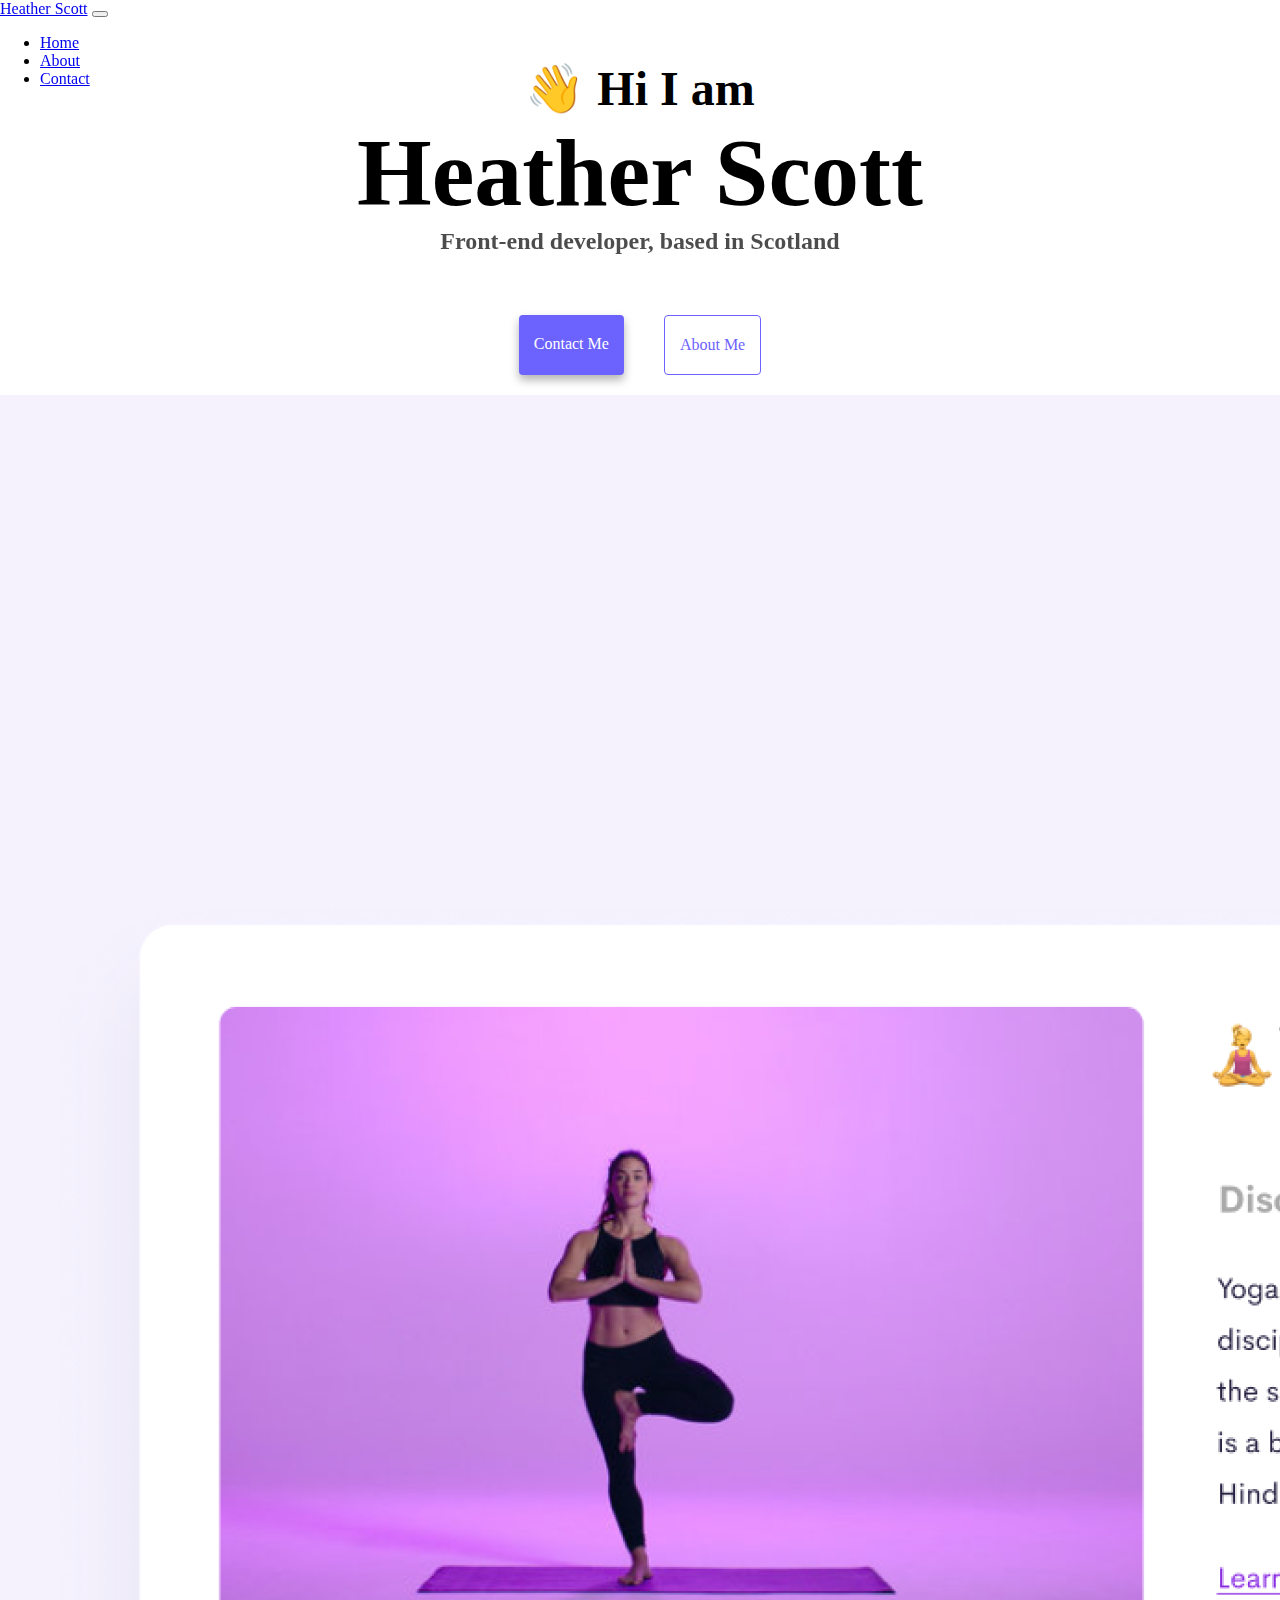
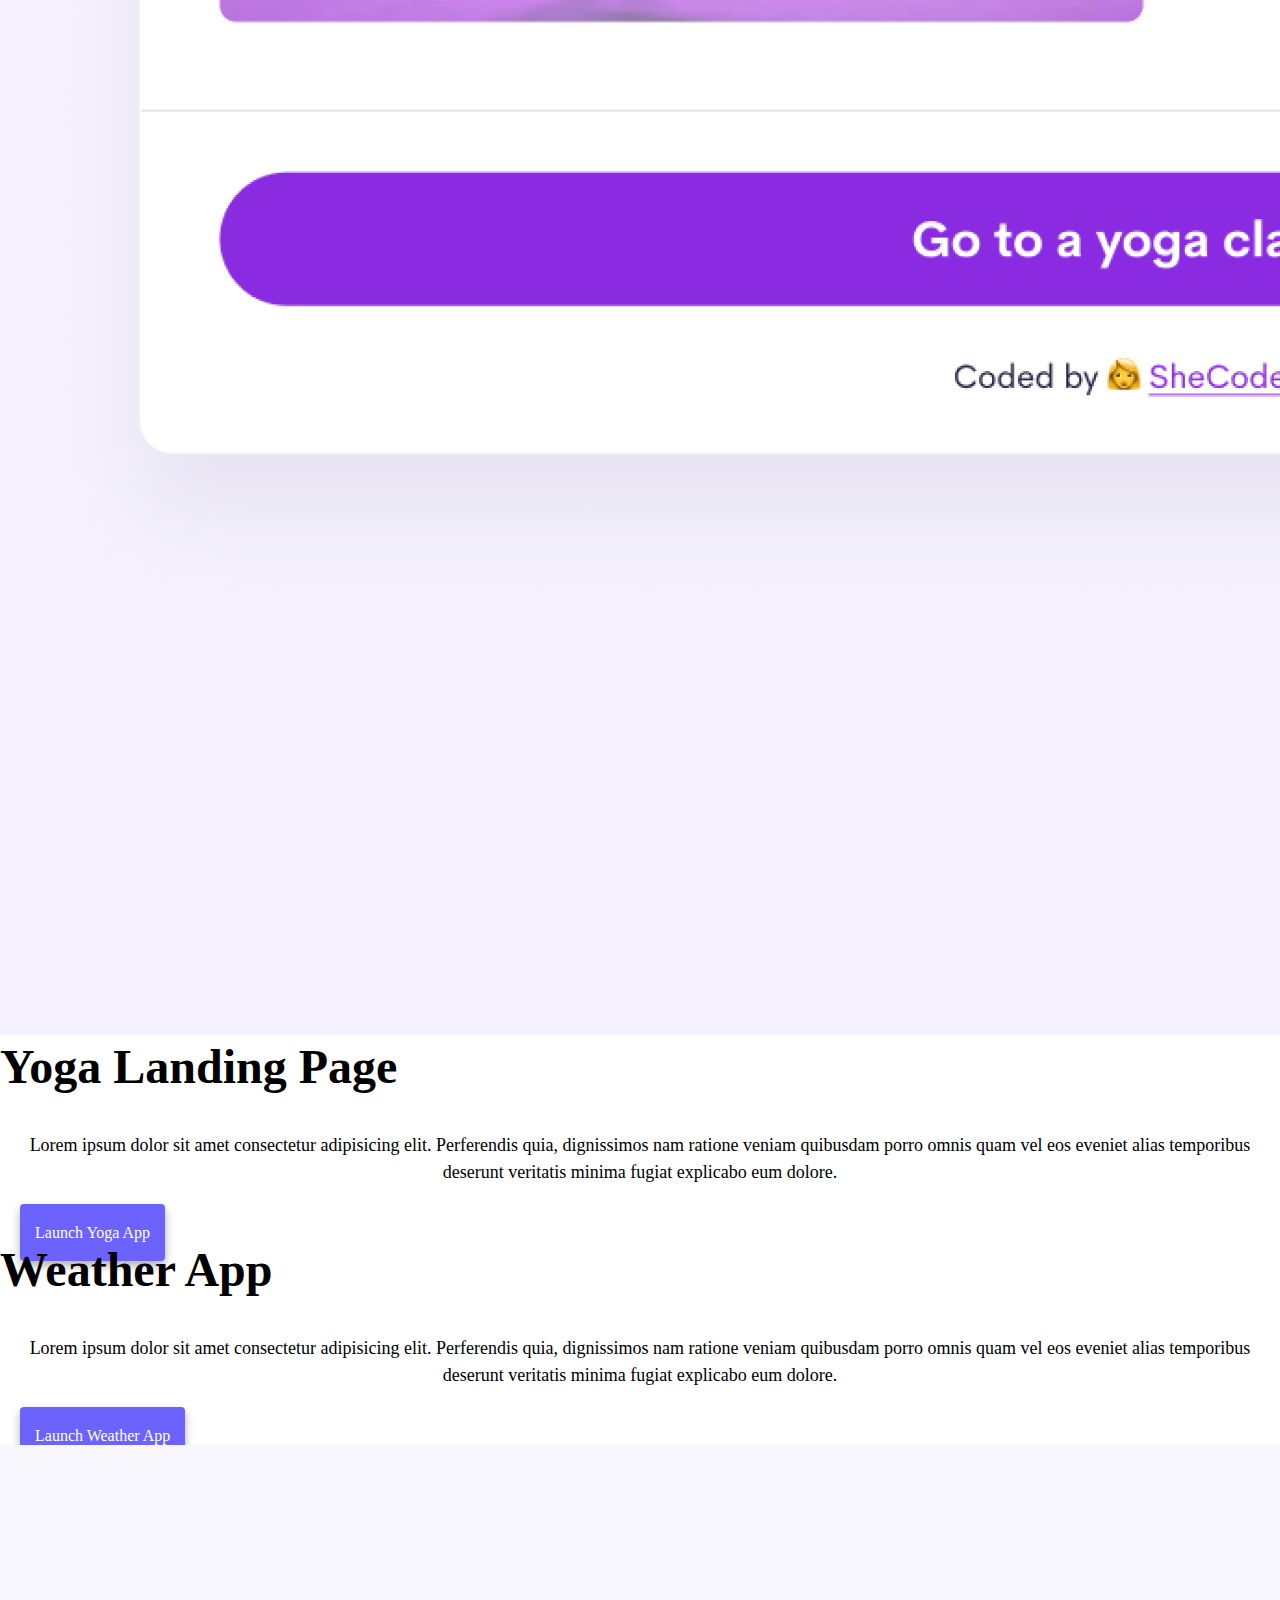
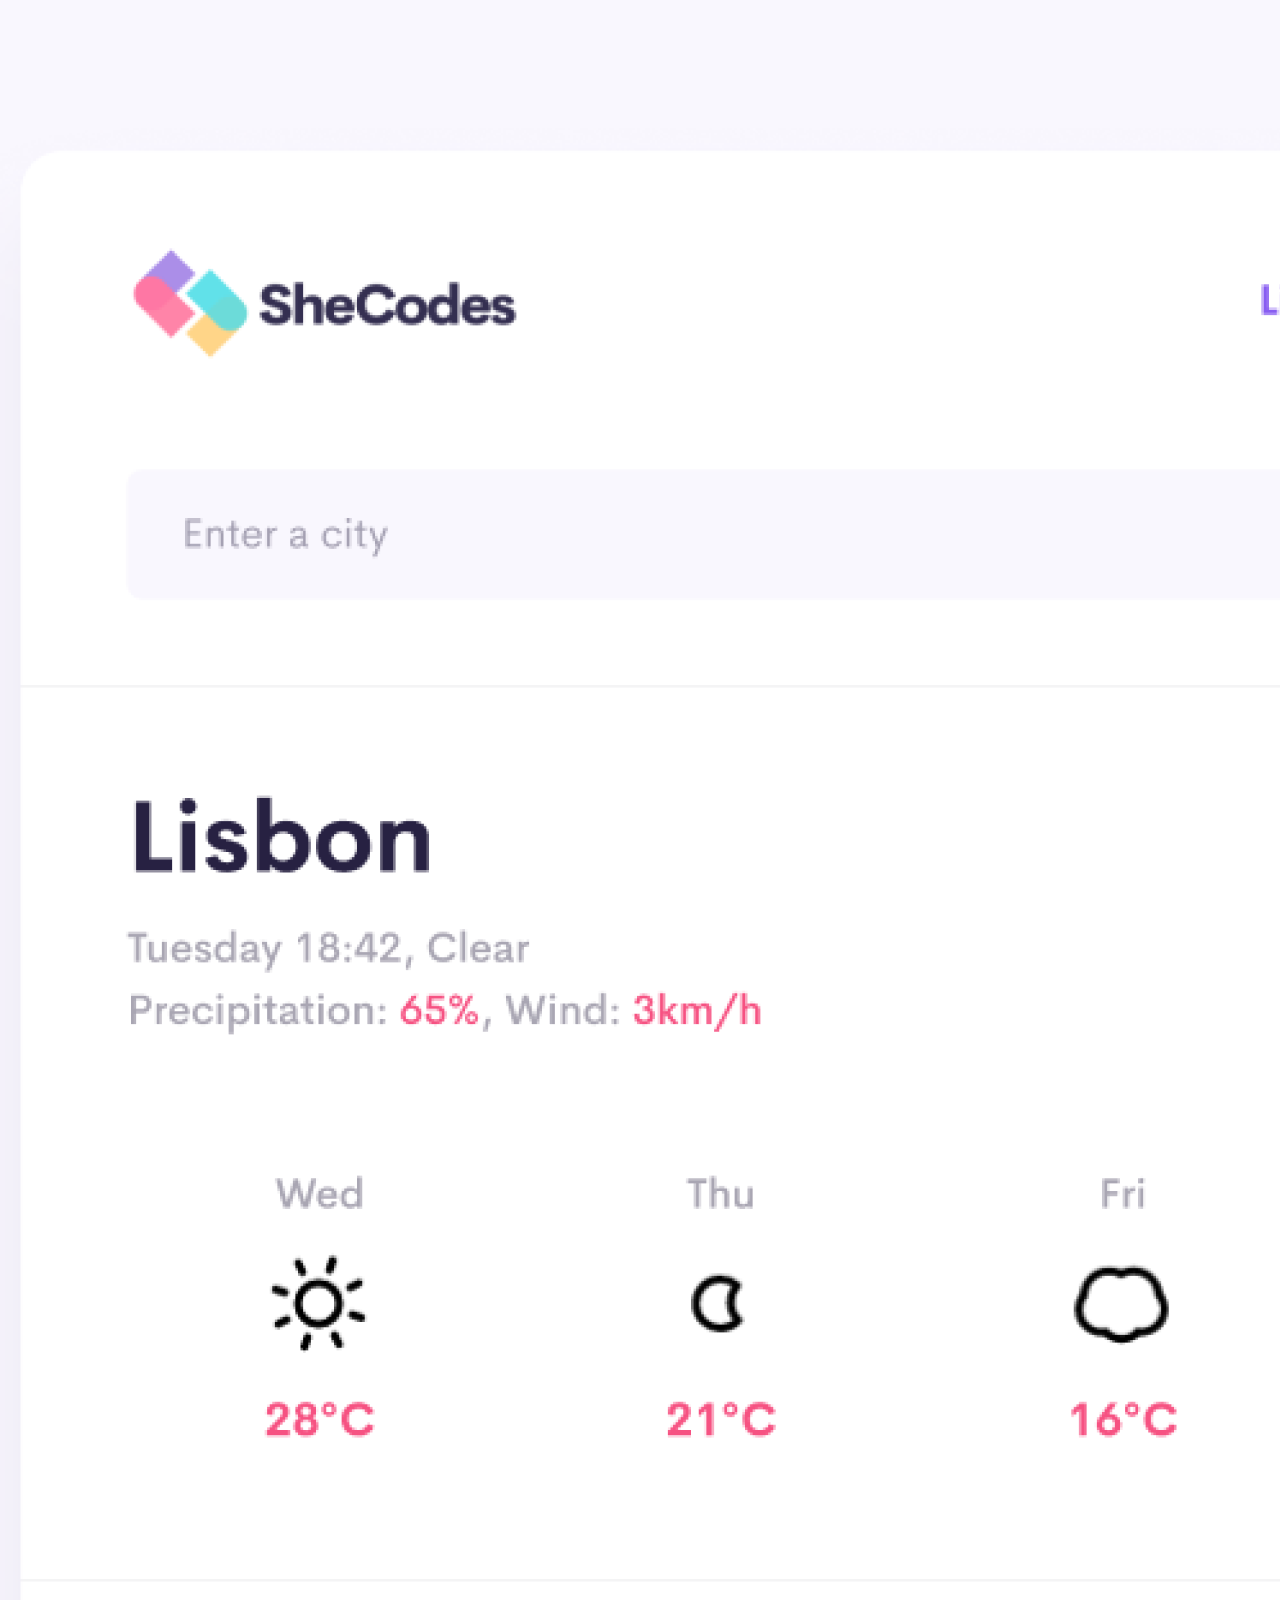
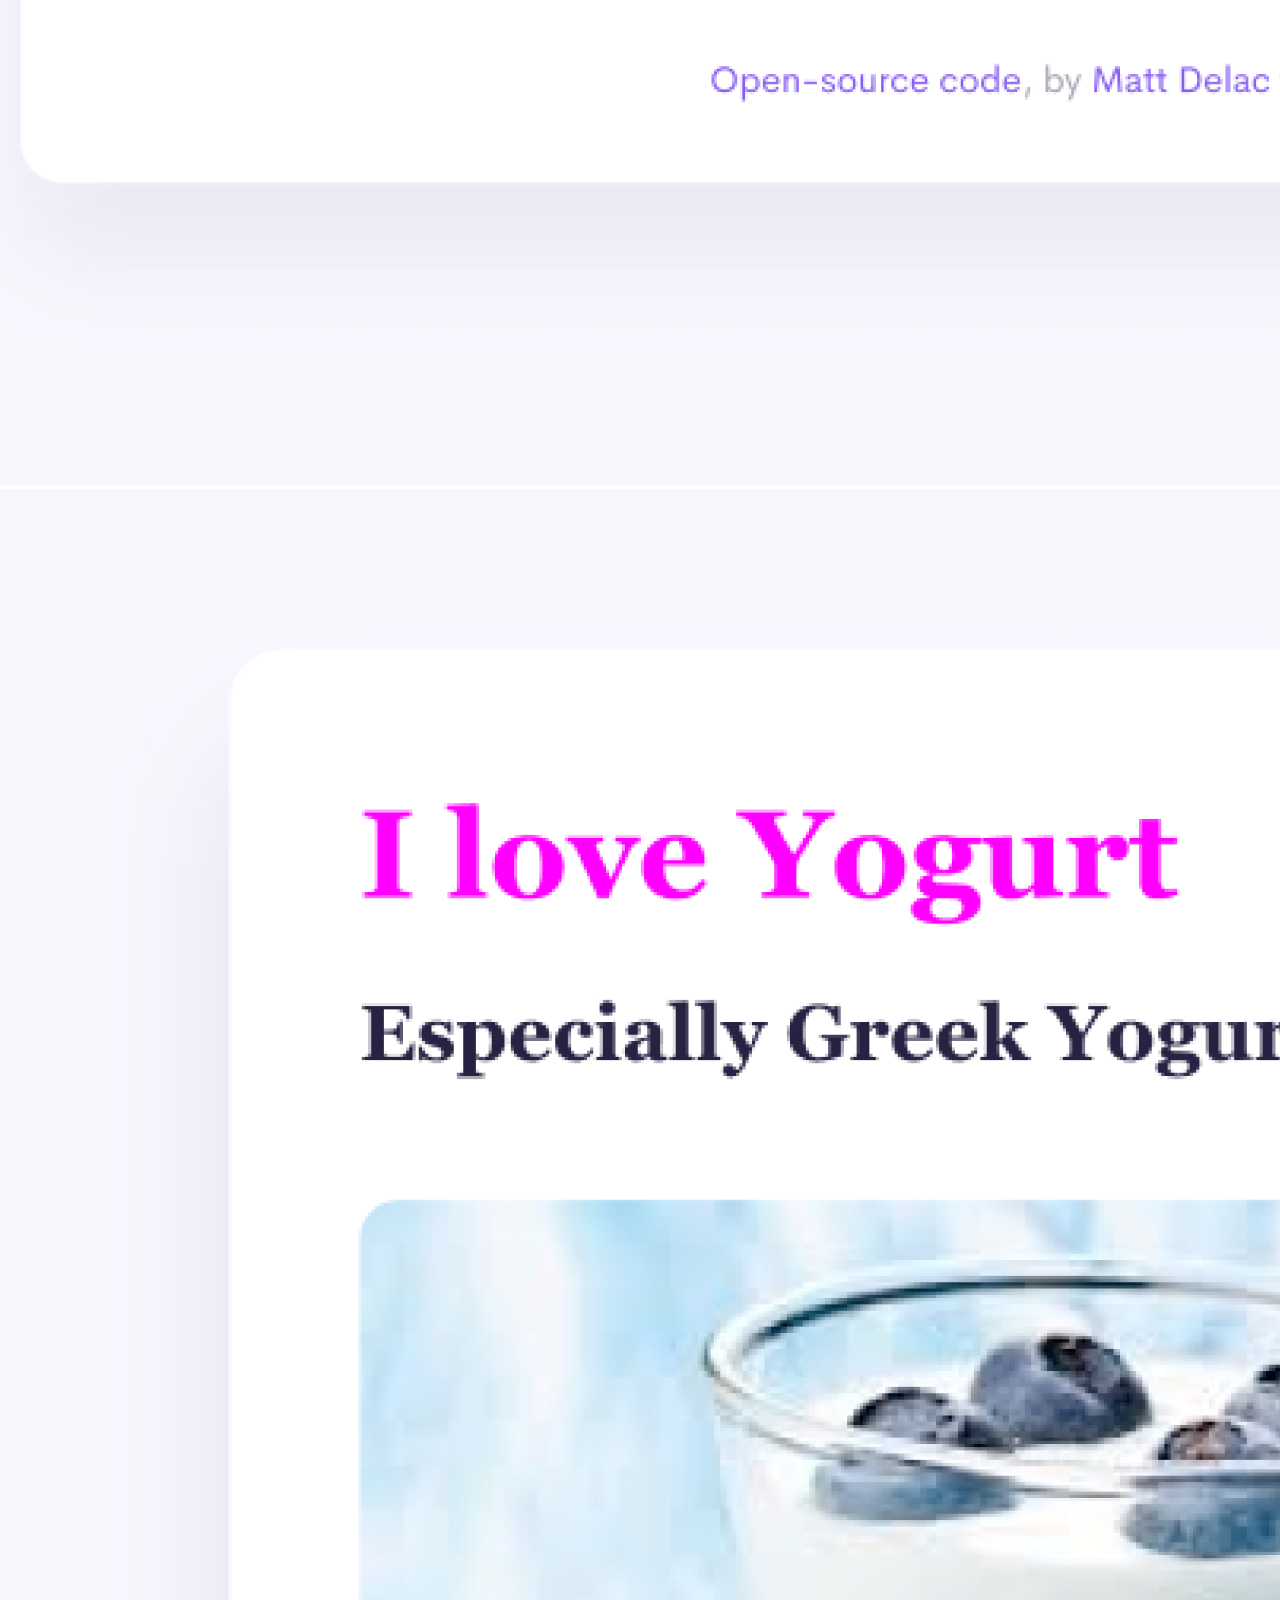
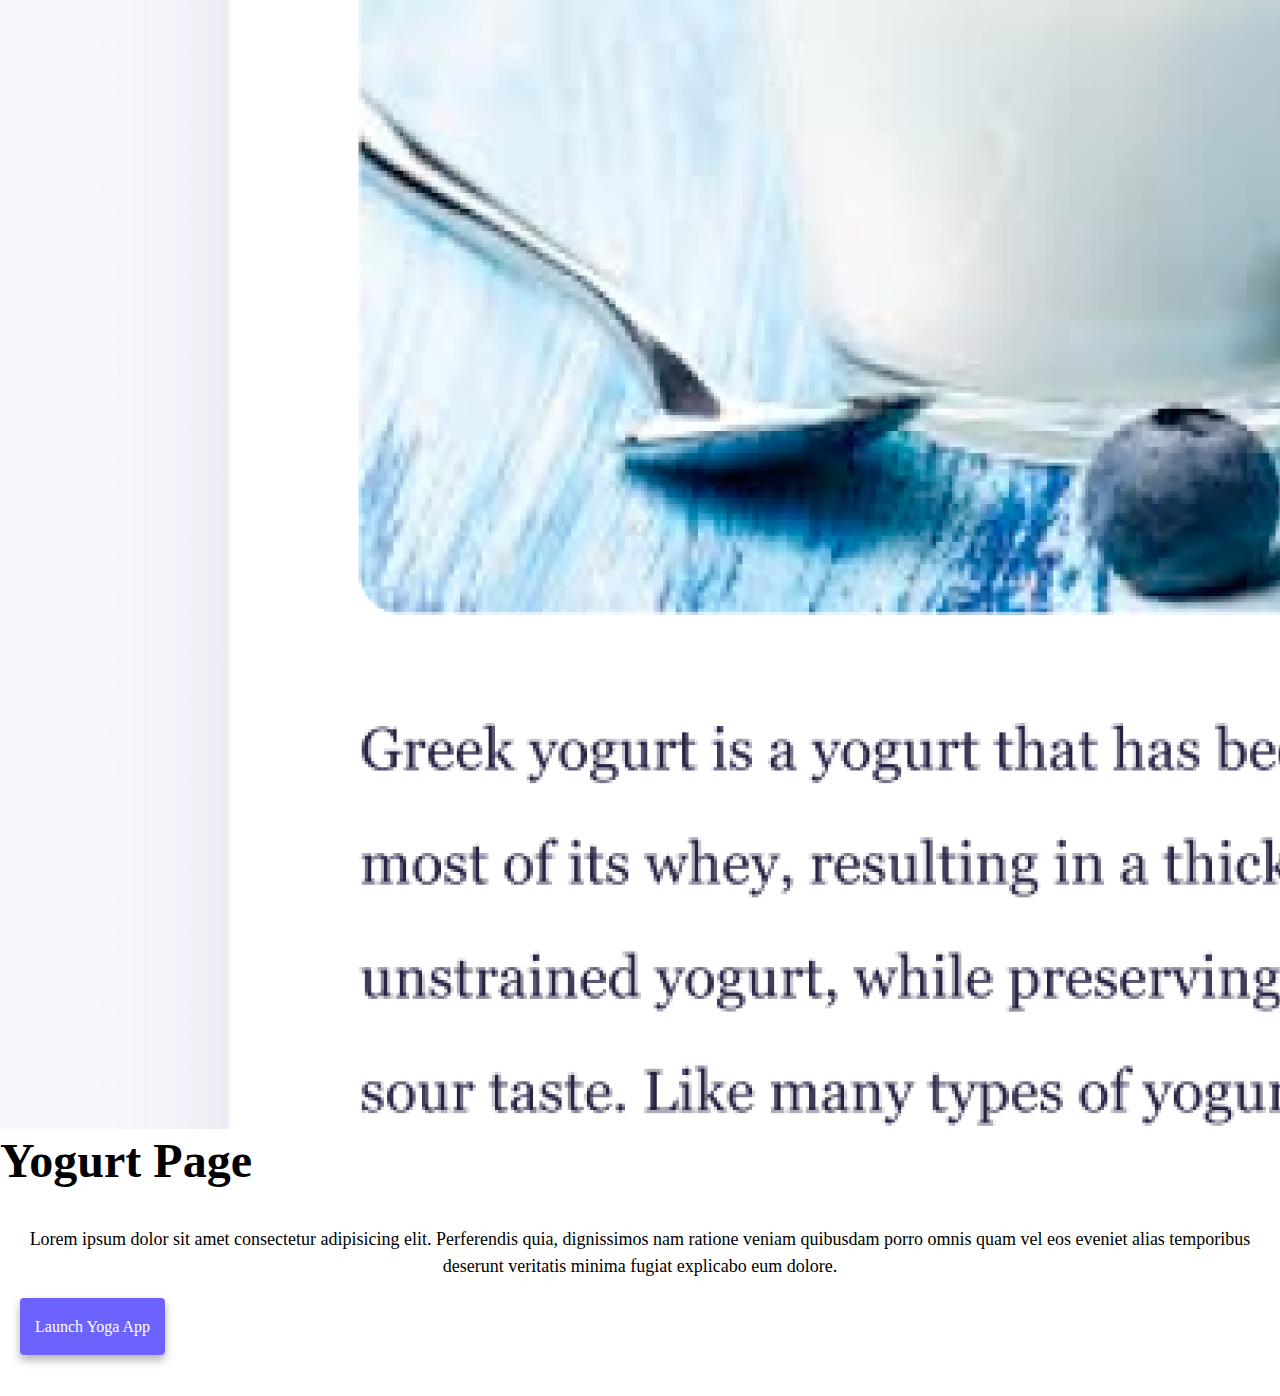
==== index.html @ fd791055 "Created base structure" ====
<!DOCTYPE html>
<html lang="en">
  <head>
    <meta charset="UTF-8" />
    <meta
      name="description"
      <meta
      http-equiv="X-UA-Compatible"
      content="IE=edge"
    />
    <meta name="viewport" content="width=device-width, initial-scale=1.0" />
    <title>Heather Scott - Front-end developer</title>
    <link
      href="https://cdn.jsdelivr.net/npm/bootstrap@5.2.3/dist/css/bootstrap.min.css"
      rel="stylesheet"
      integrity="sha384-rbsA2VBKQhggwzxH7pPCaAqO46MgnOM80zW1RWuH61DGLwZJEdK2Kadq2F9CUG65"
      crossorigin="anonymous"
    />
    <script
      src="https://cdn.jsdelivr.net/npm/bootstrap@5.2.3/dist/js/bootstrap.bundle.min.js"
      integrity="sha384-kenU1KFdBIe4zVF0s0G1M5b4hcpxyD9F7jL+jjXkk+Q2h455rYXK/7HAuoJl+0I4"
      crossorigin="anonymous"
    ></script>
    <link rel="stylesheet" href="/style.css" />
  </head>
  <body>
    <nav class="navbar navbar-expand-lg bg-light">
      <div class="container-fluid">
        <a class="navbar-brand" href="/">Heather Scott</a>
        <button
          class="navbar-toggler"
          type="button"
          data-bs-toggle="collapse"
          data-bs-target="#navbarNav"
          aria-controls="navbarNav"
          aria-expanded="false"
          aria-label="Toggle navigation"
        >
          <span class="navbar-toggler-icon"></span>
        </button>
        <div class="collapse navbar-collapse" id="navbarNav">
          <ul class="navbar-nav">
            <li class="nav-item">
              <a class="nav-link active" aria-current="page" href="/">Home</a>
            </li>
            <li class="nav-item">
              <a class="nav-link" href="/about.html">About</a>
            </li>
            <li class="nav-item">
              <a class="nav-link" href="/about.html#contact">Contact</a>
            </li>
          </ul>
        </div>
      </div>
    </nav>
    <h2>👋 Hi I am</h2>
    <h1>Heather Scott</h1>
    <h3>Front-end developer, based in Scotland</h3>
    <div class="navigation-links">
      <a href="/about.html#contact" class="bold-link">Contact me</a>
      <a href="/about.html" class="clear-link">About me</a>
    </div>
    <div class="container">
      <div class="row">
        <div class="col-md-6 my-3">
          <img src="images/yoga.png" class="img-fluid rounded" />
        </div>
        <div class="col-md-6 my-3">
          <h2>Yoga Landing Page</h2>
          <p class="my-5 text-start">
            Lorem ipsum dolor sit amet consectetur adipisicing elit. Perferendis
            quia, dignissimos nam ratione veniam quibusdam porro omnis quam vel
            eos eveniet alias temporibus deserunt veritatis minima fugiat
            explicabo eum dolore.
          </p>
          <a href="#" class="bold-link">Launch Yoga App</a>
        </div>
      </div>

      <div class="row">
        <div class="col-md-6 my-3">
          <h2>Weather App</h2>
          <p class="my-5 text-start">
            Lorem ipsum dolor sit amet consectetur adipisicing elit. Perferendis
            quia, dignissimos nam ratione veniam quibusdam porro omnis quam vel
            eos eveniet alias temporibus deserunt veritatis minima fugiat
            explicabo eum dolore.
          </p>
          <a href="#" class="bold-link">Launch Weather App</a>
        </div>
        <div class="col-md-6 my-3">
          <img src="images/weather.png" class="img-fluid rounded" />
        </div>
      </div>

      <div class="row">
        <div class="col-md-6 my-3">
          <img src="images/yogurt.png" class="img-fluid rounded" />
        </div>
        <div class="col-md-6 my-3">
          <h2>Yogurt Page</h2>
          <p class="my-5 text-start">
            Lorem ipsum dolor sit amet consectetur adipisicing elit. Perferendis
            quia, dignissimos nam ratione veniam quibusdam porro omnis quam vel
            eos eveniet alias temporibus deserunt veritatis minima fugiat
            explicabo eum dolore.
          </p>
          <a href="#" class="bold-link">Launch Yoga App</a>
        </div>
      </div>
    </div>
  </body>
</html>
---- style.css ----
:root {
  --primary-color: #6c63ff;
  --secondary-color: #f5f2fe;
  --box-shadow: 0 5px 10px rgba(0, 0, 0, 0.3);
}

body {
  margin: 60px auto;
}

h1,
h2,
h3 {
  text-align: center;
  margin: 0;
}

h1 {
  font-size: 96px;
}

h2 {
  font-size: 48px;
}

h3 {
  font-size: 24px;
  opacity: 0.7;
}

p {
  padding: 20px;
  border-radius: 4px;
  font-size: 18px;
  line-height: 1.5;
  text-align: center;
}

.navbar {
  position: fixed;
  top: 0px;
  width: 100%;
}
.container h2 {
  text-align: start;
}
.navigation-links {
  display: flex;
  margin-top: 40px;
  justify-content: center;
}

.bold-link {
  background: var(--primary-color);
  box-shadow: var(--box-shadow);
  color: white;
  margin: 20px;
  border-radius: 4px;
  padding: 20px 15px;
  text-decoration: none;
  text-transform: capitalize;
}

.clear-link {
  margin: 20px;
  border-radius: 4px;
  padding: 20px 15px;
  text-decoration: none;
  text-transform: capitalize;
  color: var(--primary-color);
  border: 1px solid var(--primary-color);
}

.homepage-link {
  color: var(--primary-color);
  text-align: center;
  display: block;
}

.about-paragraphs {
  display: flex;
  margin: 30px 0;
}

.about-paragraphs p {
  margin: 10px;
}

.email-link {
  display: flex;
  justify-content: center;
  color: var(--primary-color);
  font-size: 28px;
  text-decoration: none;
}

.email-link:hover {
  text-decoration: underline;
}
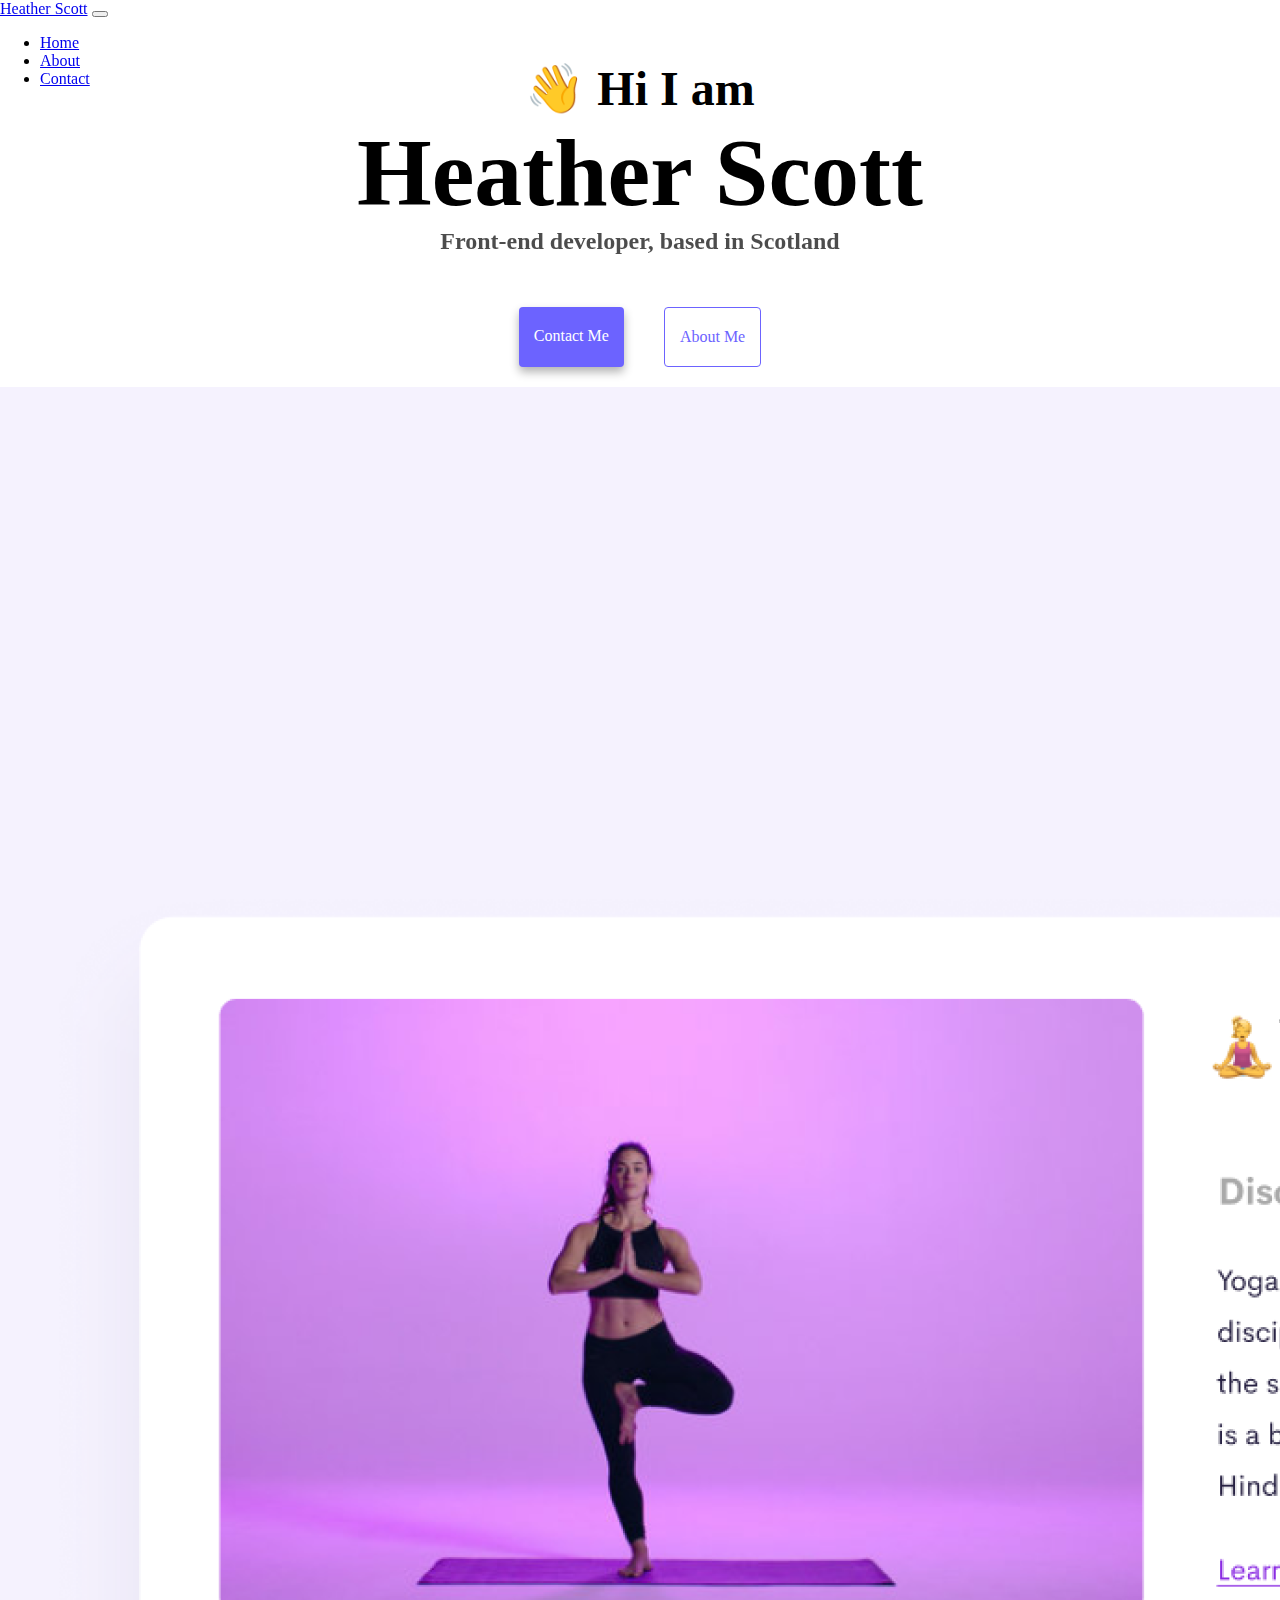
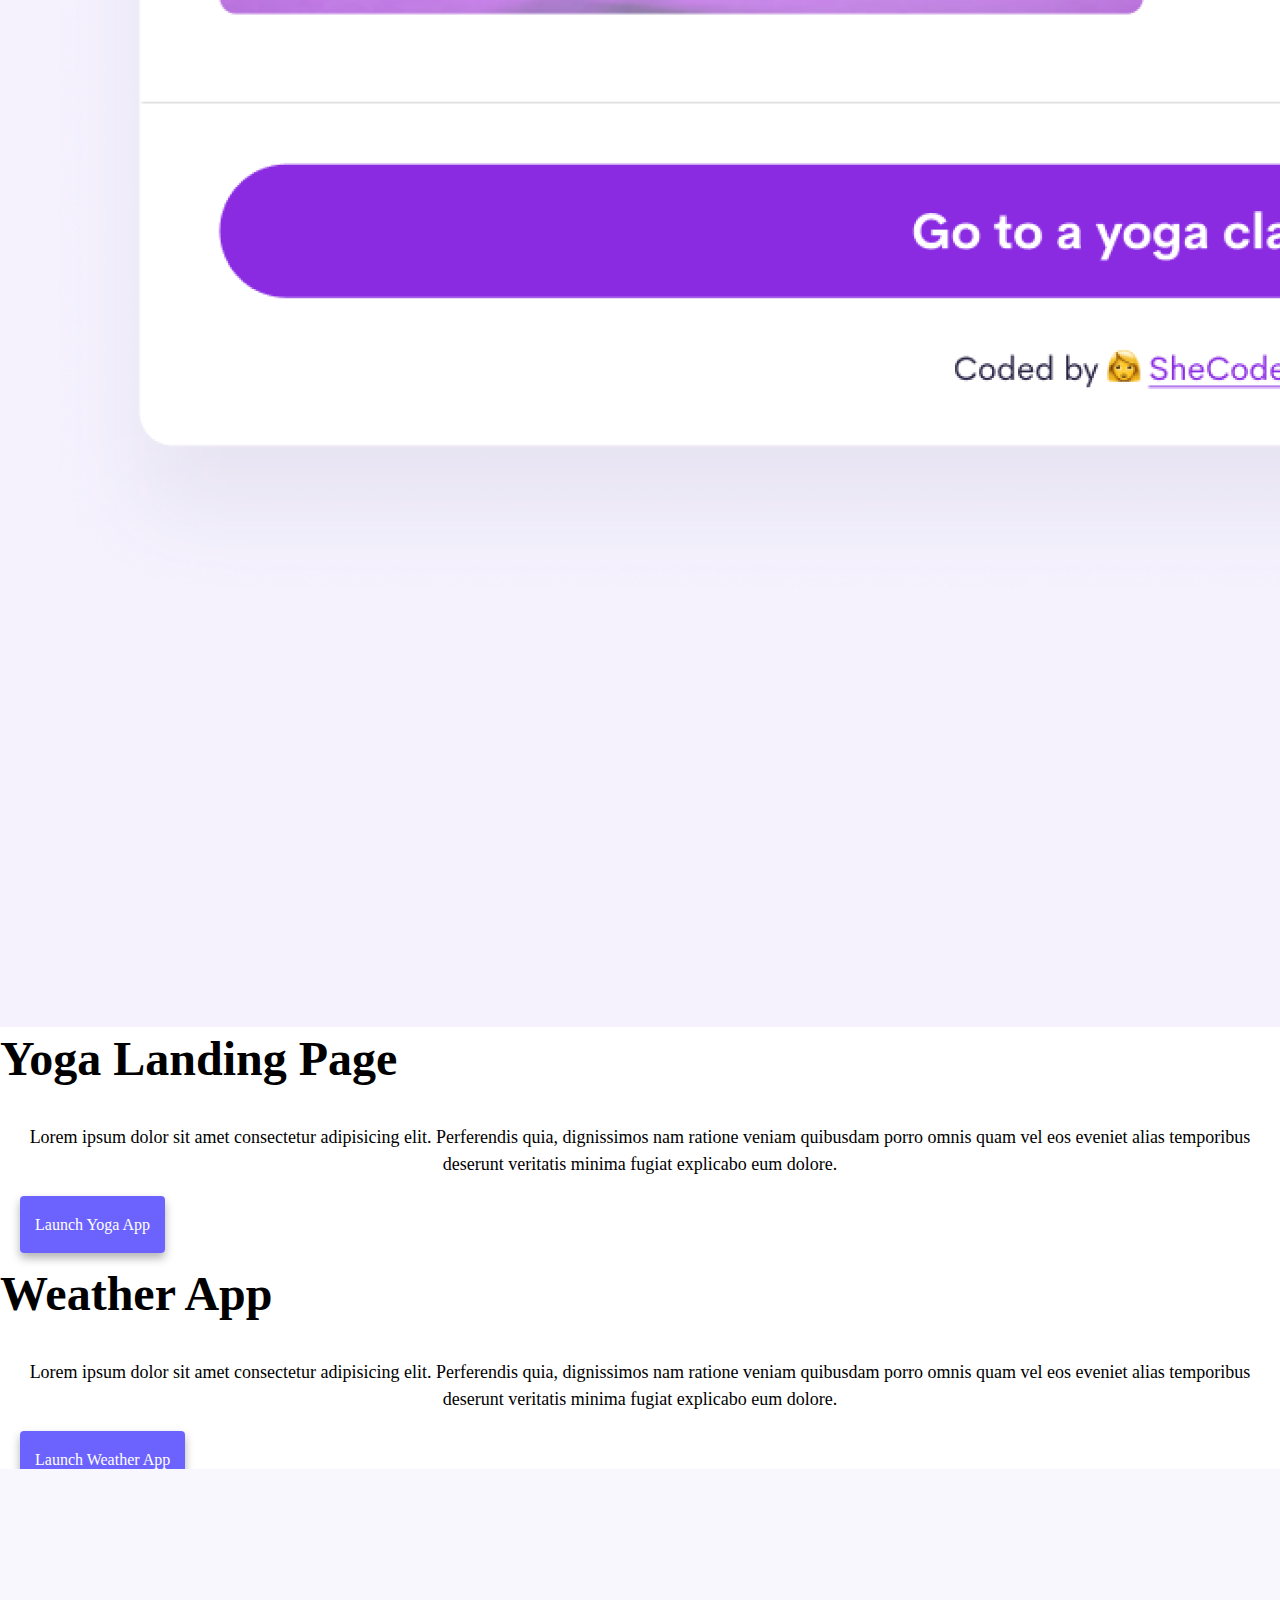
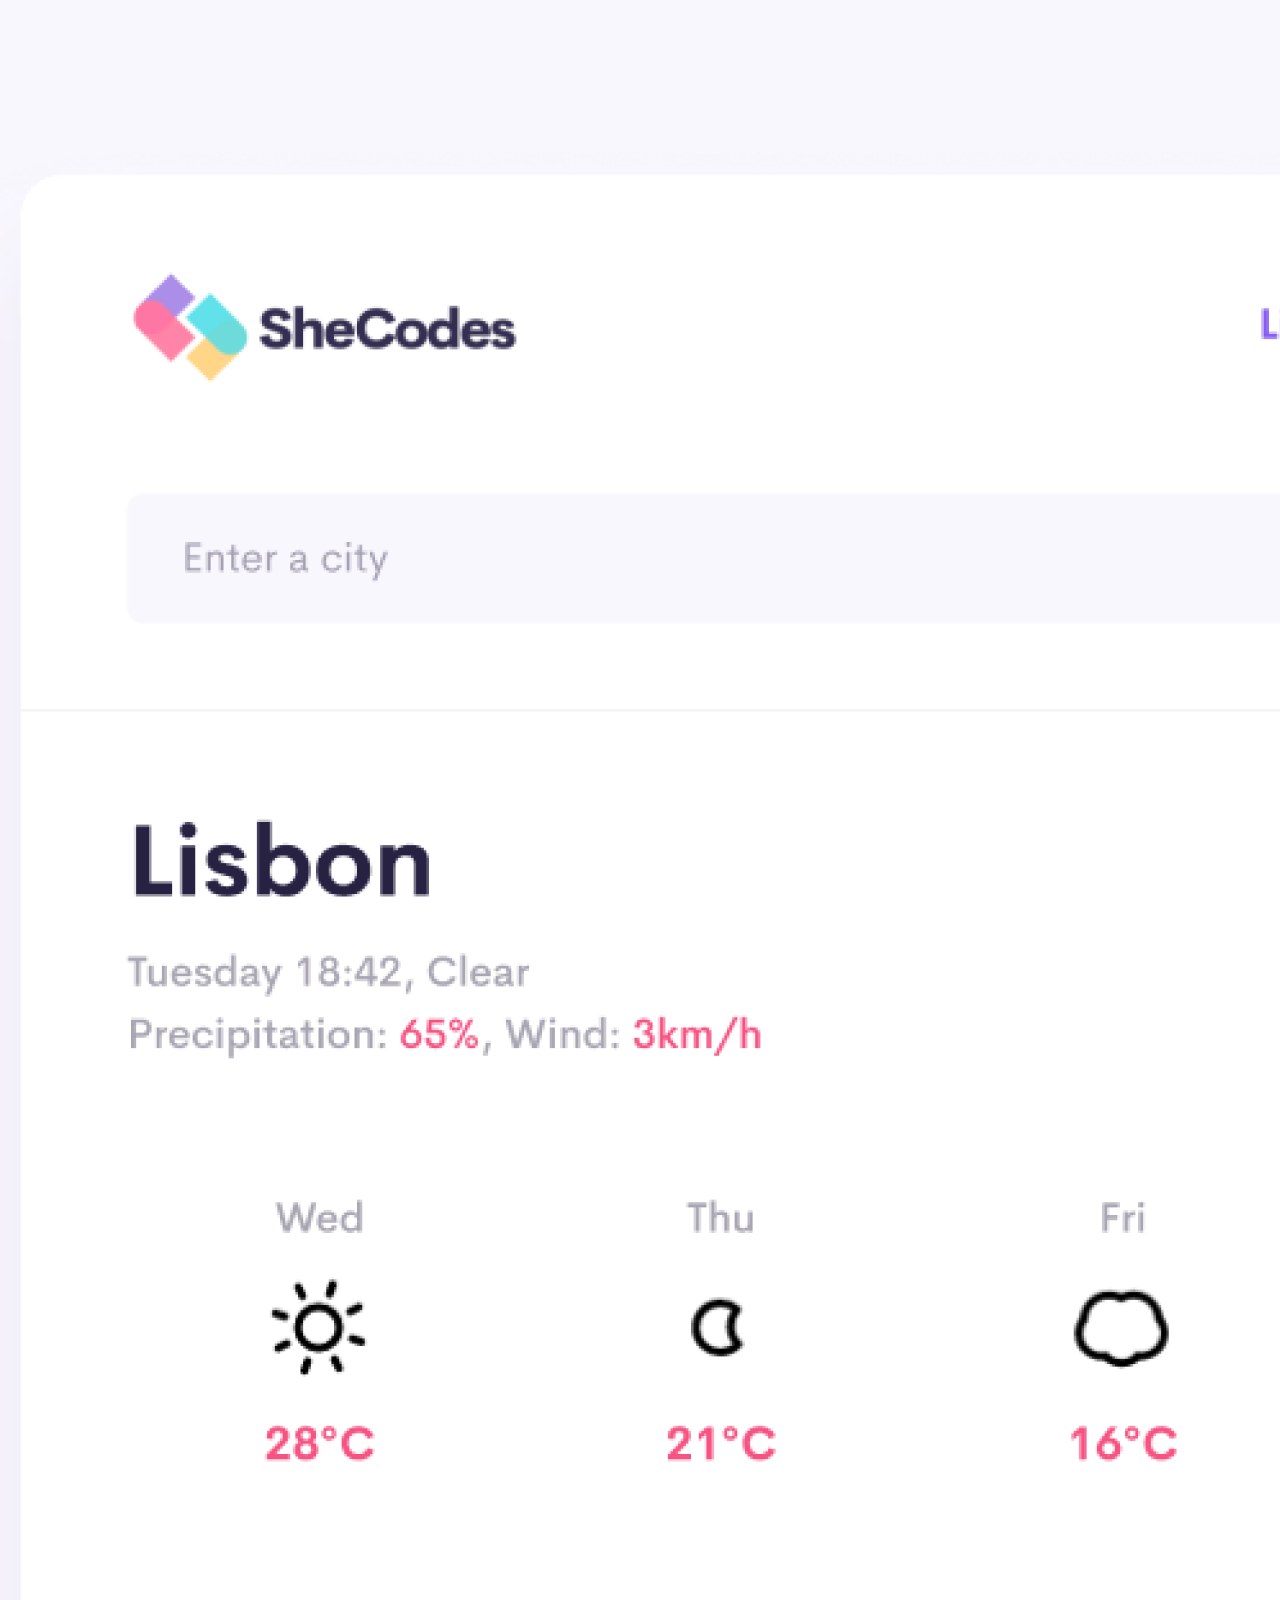
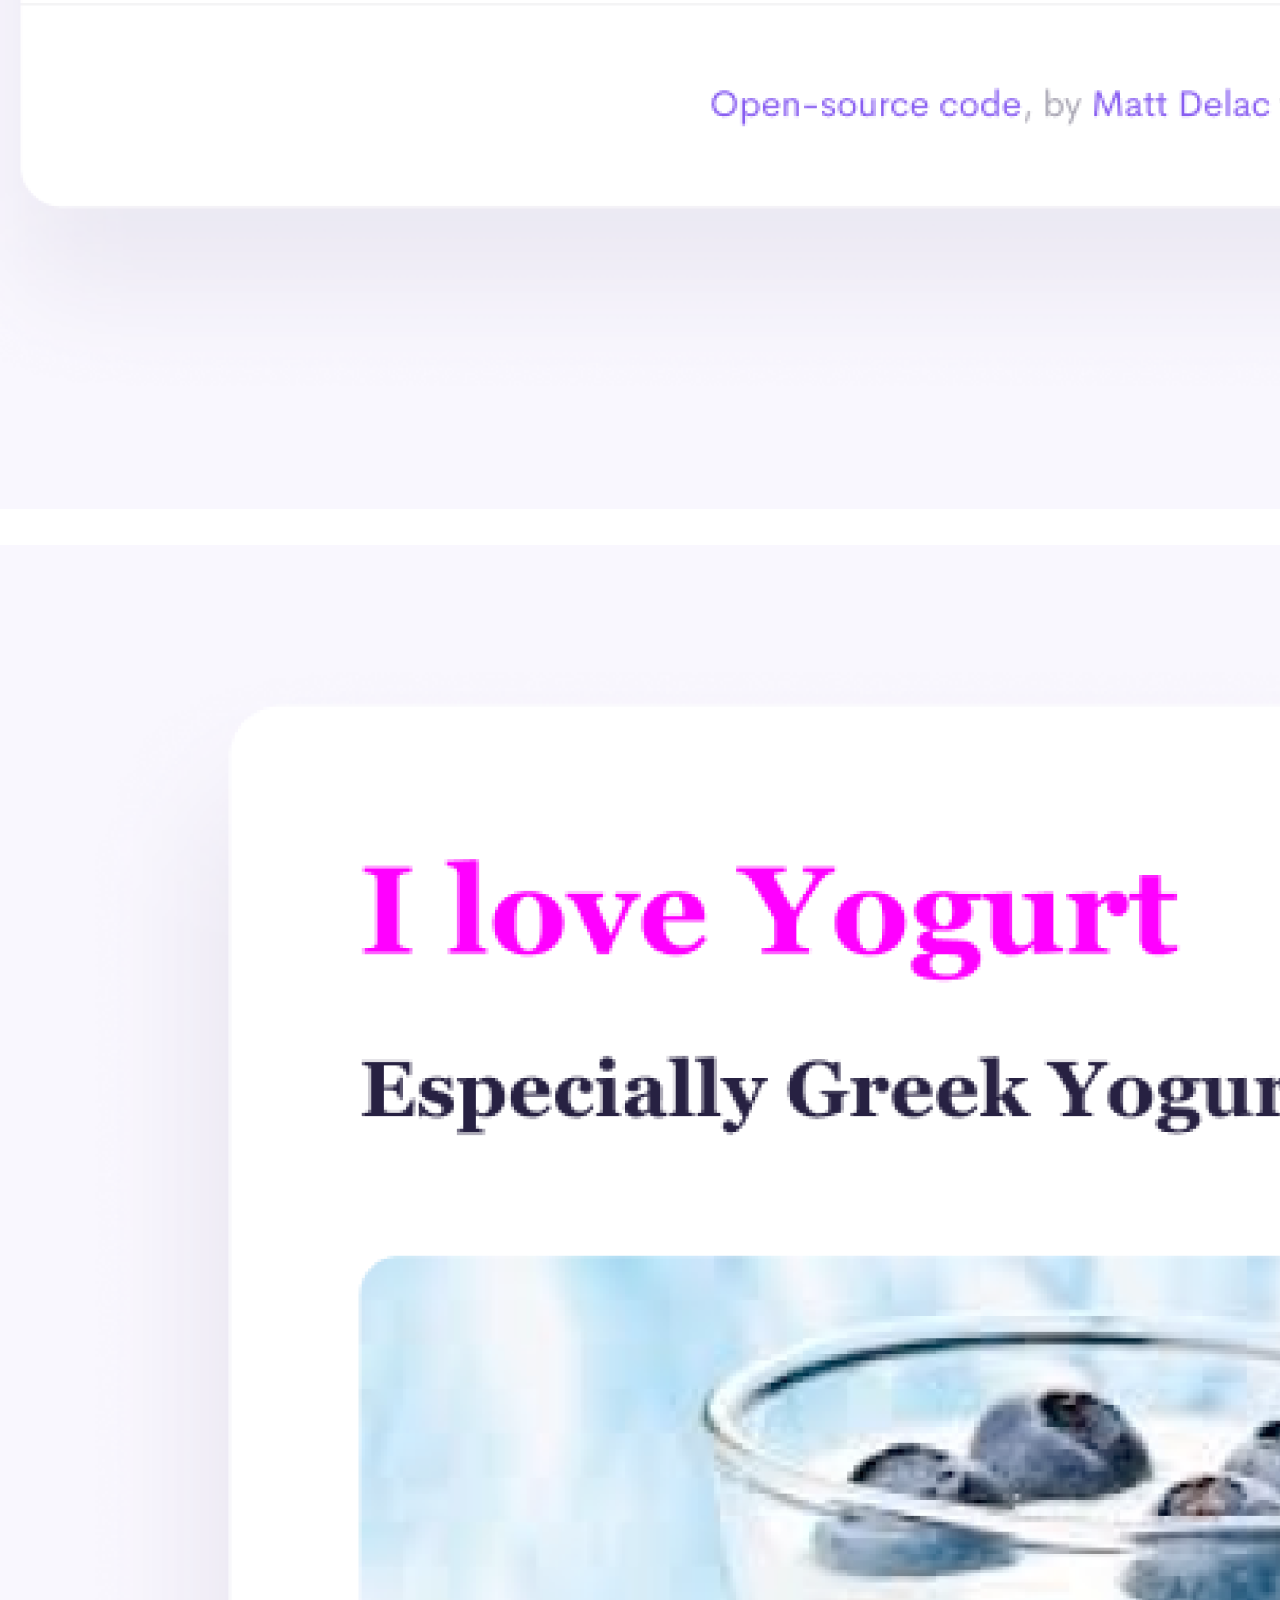
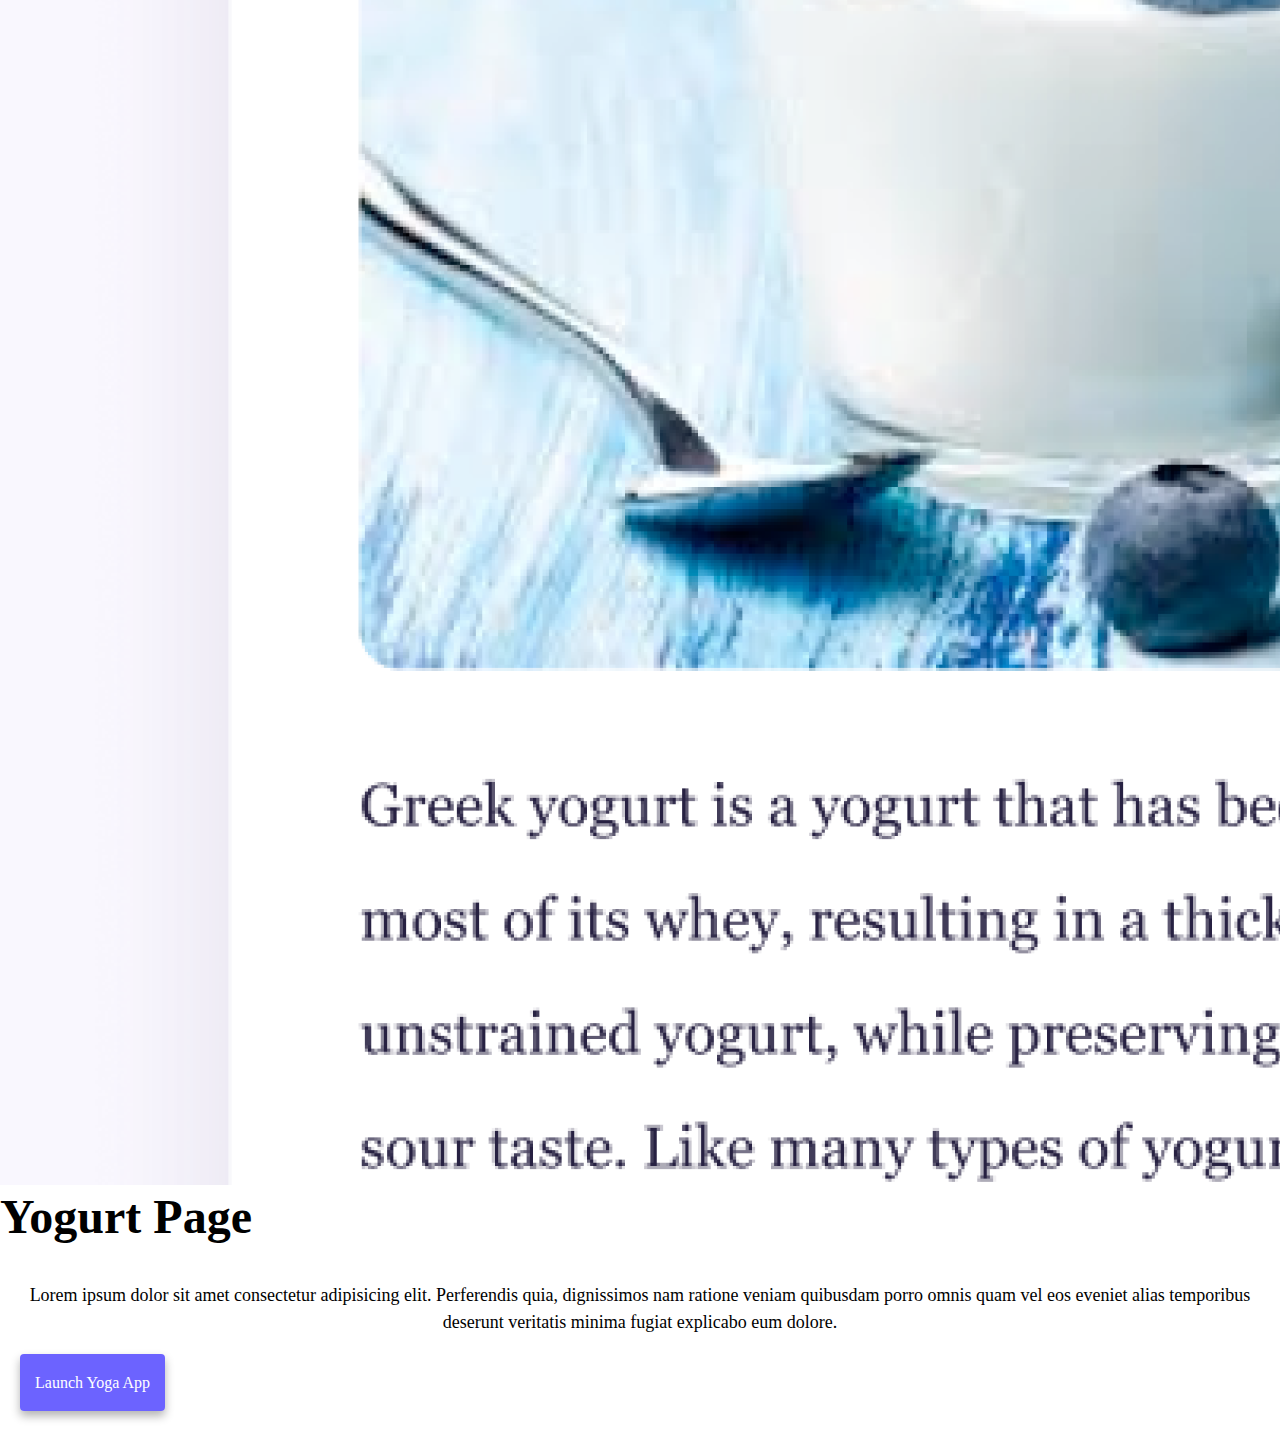
==== commit 8b89f620: "Added media queries for multiple device resolutions and SEO attributes" ====
--- a/index.html
+++ b/index.html
@@ -4,10 +4,9 @@
     <meta charset="UTF-8" />
     <meta
       name="description"
-      <meta
-      http-equiv="X-UA-Compatible"
-      content="IE=edge"
+      content="Heather Scott, front-end developer. Portfolio of work"
     />
+    <meta http-equiv="X-UA-Compatible" content="IE=edge" />
     <meta name="viewport" content="width=device-width, initial-scale=1.0" />
     <title>Heather Scott - Front-end developer</title>
     <link
@@ -63,11 +62,15 @@
     <div class="container">
       <div class="row">
         <div class="col-md-6 my-3">
-          <img src="images/yoga.png" class="img-fluid rounded" />
+          <img
+            src="images/yoga.png"
+            class="img-fluid rounded d-none d-sm-block"
+            alt="Photo of Yoga website"
+          />
         </div>
         <div class="col-md-6 my-3">
           <h2>Yoga Landing Page</h2>
-          <p class="my-5 text-start">
+          <p class="text-start">
             Lorem ipsum dolor sit amet consectetur adipisicing elit. Perferendis
             quia, dignissimos nam ratione veniam quibusdam porro omnis quam vel
             eos eveniet alias temporibus deserunt veritatis minima fugiat
@@ -80,7 +83,7 @@
       <div class="row">
         <div class="col-md-6 my-3">
           <h2>Weather App</h2>
-          <p class="my-5 text-start">
+          <p class="text-start">
             Lorem ipsum dolor sit amet consectetur adipisicing elit. Perferendis
             quia, dignissimos nam ratione veniam quibusdam porro omnis quam vel
             eos eveniet alias temporibus deserunt veritatis minima fugiat
@@ -89,17 +92,25 @@
           <a href="#" class="bold-link">Launch Weather App</a>
         </div>
         <div class="col-md-6 my-3">
-          <img src="images/weather.png" class="img-fluid rounded" />
+          <img
+            src="images/weather.png"
+            class="img-fluid rounded d-none d-sm-block"
+            alt="Photo of Weather forecast app"
+          />
         </div>
       </div>
 
       <div class="row">
         <div class="col-md-6 my-3">
-          <img src="images/yogurt.png" class="img-fluid rounded" />
+          <img
+            src="images/yogurt.png"
+            class="img-fluid rounded d-none d-sm-block"
+            alt="Photo of Yogurt website"
+          />
         </div>
         <div class="col-md-6 my-3">
           <h2>Yogurt Page</h2>
-          <p class="my-5 text-start">
+          <p class="text-start">
             Lorem ipsum dolor sit amet consectetur adipisicing elit. Perferendis
             quia, dignissimos nam ratione veniam quibusdam porro omnis quam vel
             eos eveniet alias temporibus deserunt veritatis minima fugiat
--- a/style.css
+++ b/style.css
@@ -41,12 +41,45 @@
   top: 0px;
   width: 100%;
 }
+.row {
+  margin-bottom: 2em;
+}
 .container h2 {
   text-align: start;
 }
+@media (max-width: 768px) {
+  h1 {
+    font-size: 48px;
+  }
+  h2 {
+    font-size: 32px;
+  }
+  h3 {
+    font-size: 16px;
+  }
+
+  .container h2 {
+    text-align: center;
+  }
+  .container a {
+    display: flex;
+    justify-content: center;
+  }
+  .row {
+    margin-bottom: 0;
+  }
+  .container img {
+    display: block;
+    width: 300px;
+    margin: 0 auto;
+  }
+  .about-paragraphs {
+    font-size: 12px;
+  }
+}
 .navigation-links {
   display: flex;
-  margin-top: 40px;
+  margin-top: 2em;
   justify-content: center;
 }
 
@@ -79,11 +112,8 @@
 
 .about-paragraphs {
   display: flex;
-  margin: 30px 0;
-}
-
-.about-paragraphs p {
-  margin: 10px;
+  margin: 10px 1em;
+  justify-content: center;
 }
 
 .email-link {
